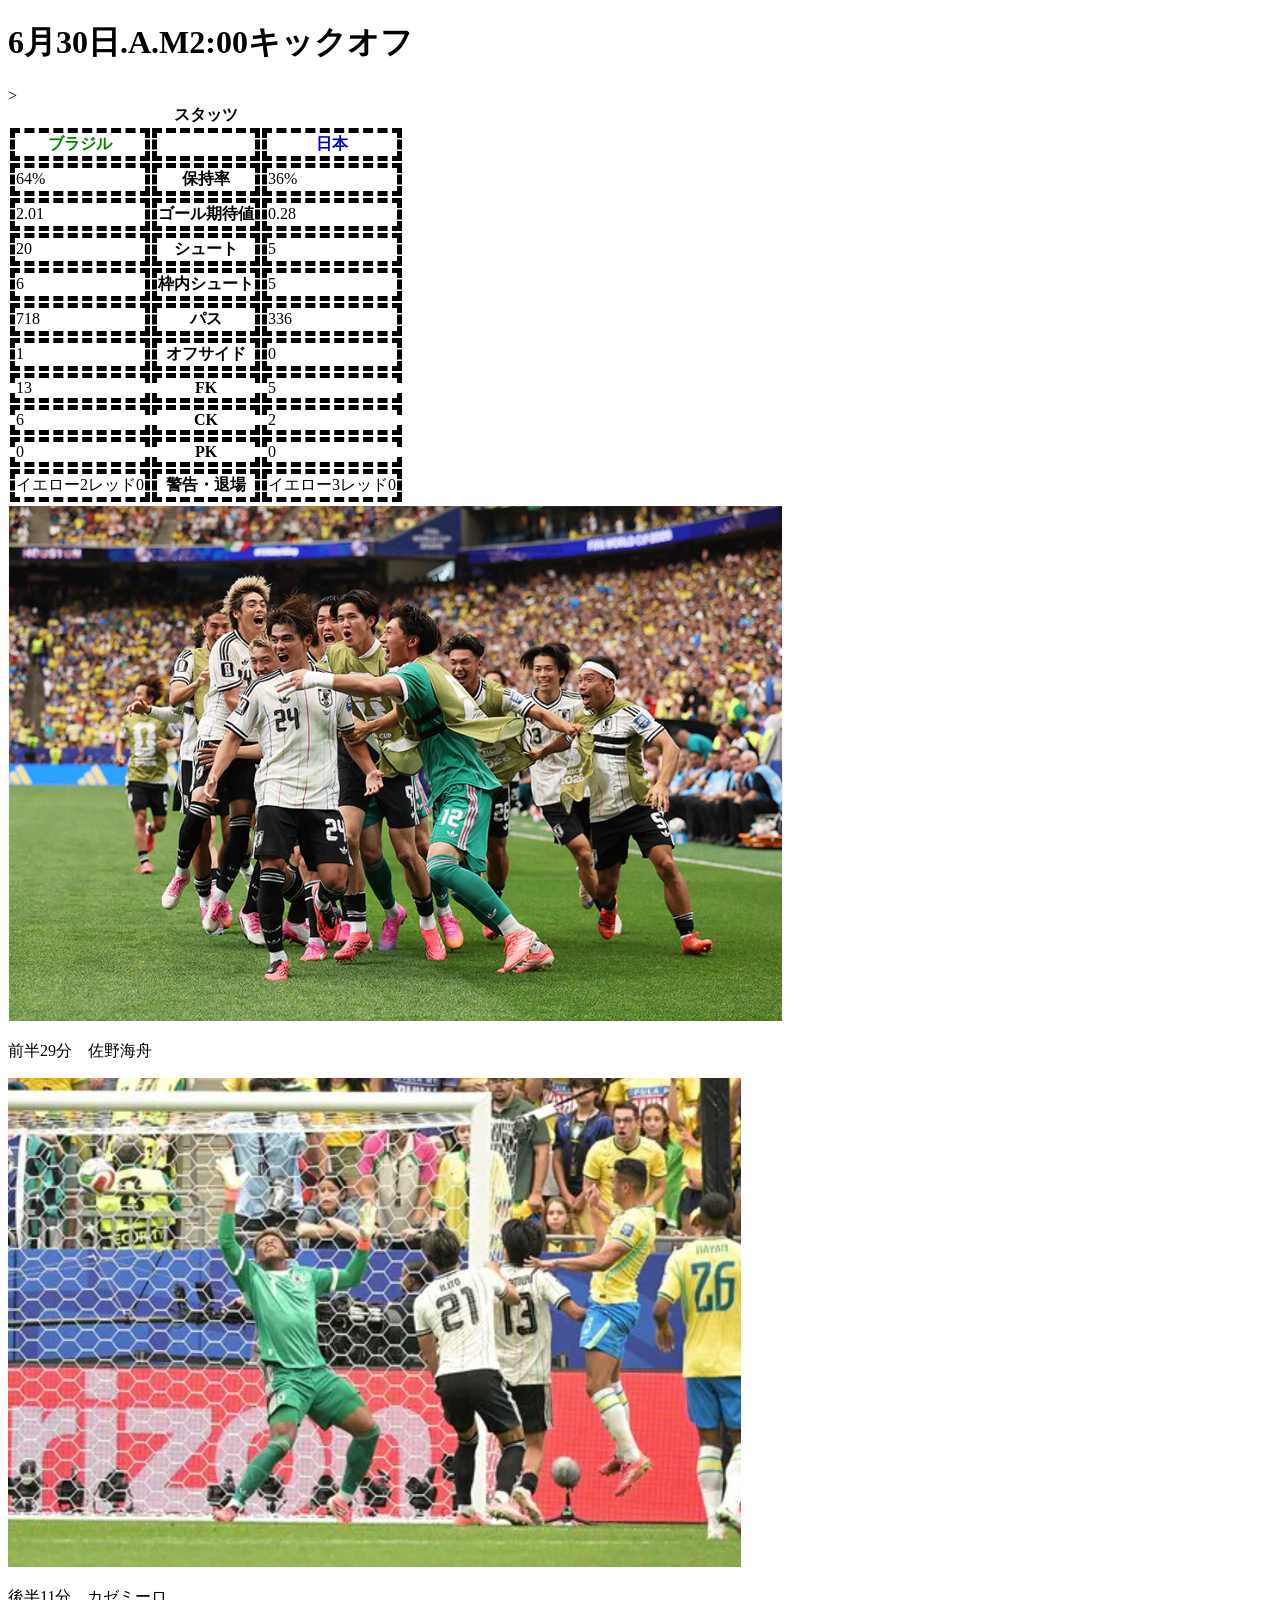
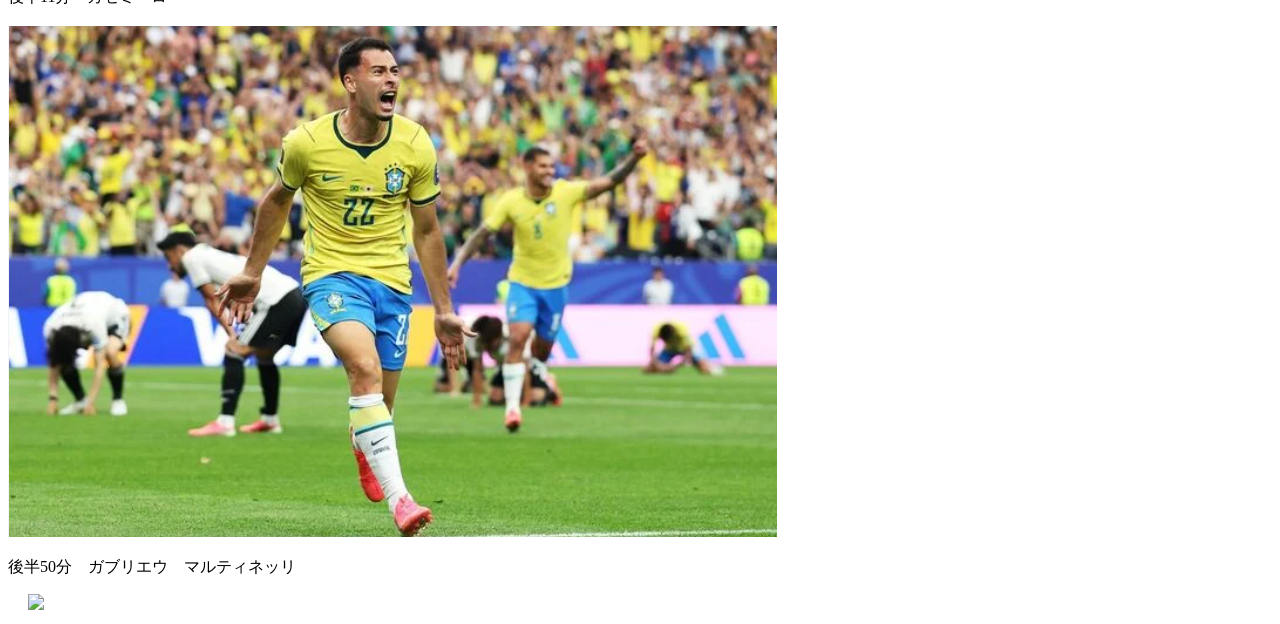
==== index.html @ 2d014351 "Fix HTML image tags and content structure" ====
<!DOCTYPE html>
<html lang="ja">
<link rel="stylesheet"href="mystyle.css">
<head>
<title>サッカーW杯日本VSブラジル戦を振り返る</title>
</head>
<body>
<h1>6月30日.A.M2:00キックオフ</h1>
<table>
<caption>
<strong>スタッツ</strong>
</caption>
<thead>
<tr><th class="important">ブラジル</th><th>　　　</th><th class="importantt">日本</th></tr>
</thead>
<tbody>
<tr><td>64%</td><th>保持率</th><td>36%</td></tr>
<tr><td>2.01</td><th>ゴール期待値</th><td>0.28</td></tr>
<tr><td>20</td><th>シュート</th><td>5</td></tr>
<tr><td>6</td><th>枠内シュート</th><td>5</td></tr>
<tr><td>718</td><th>パス</th><td>336</td></tr>
<tr><td>1</td><th>オフサイド</th><td>0</td></tr>
<tr><td>13</td><th>FK</th><td>5</td></tr>
<tr><td>6</td><th>CK</th><td>2</td></tr>
<tr><td>0</td><th>PK</th><td>0</td></tr>
<tr><td>イエロー2レッド0</td><th>警告・退場</th><td>イエロー3レッド0</td>></tr>
</tbody>
</table>
<img src="image/スクリーンショット 2026-07-23 172928.png"></a>
<dl>前半29分　佐野海舟</dl>
<img src="image/スクリーンショット 2026-07-24 134904.png"></a>
<dl>後半11分　カゼミーロ</dl>
<img src="image/スクリーンショット 2026-07-24 135024.png"</a>
<dl>後半50分　ガブリエウ　マルティネッリ</dl>　
<img src=

</body>
</html>
---- mystyle.css ----
h1{color:#000000;}
th,td{border:dashed thick black;}
th.important{color:#008000}
th.importantt{color:#0000cd}
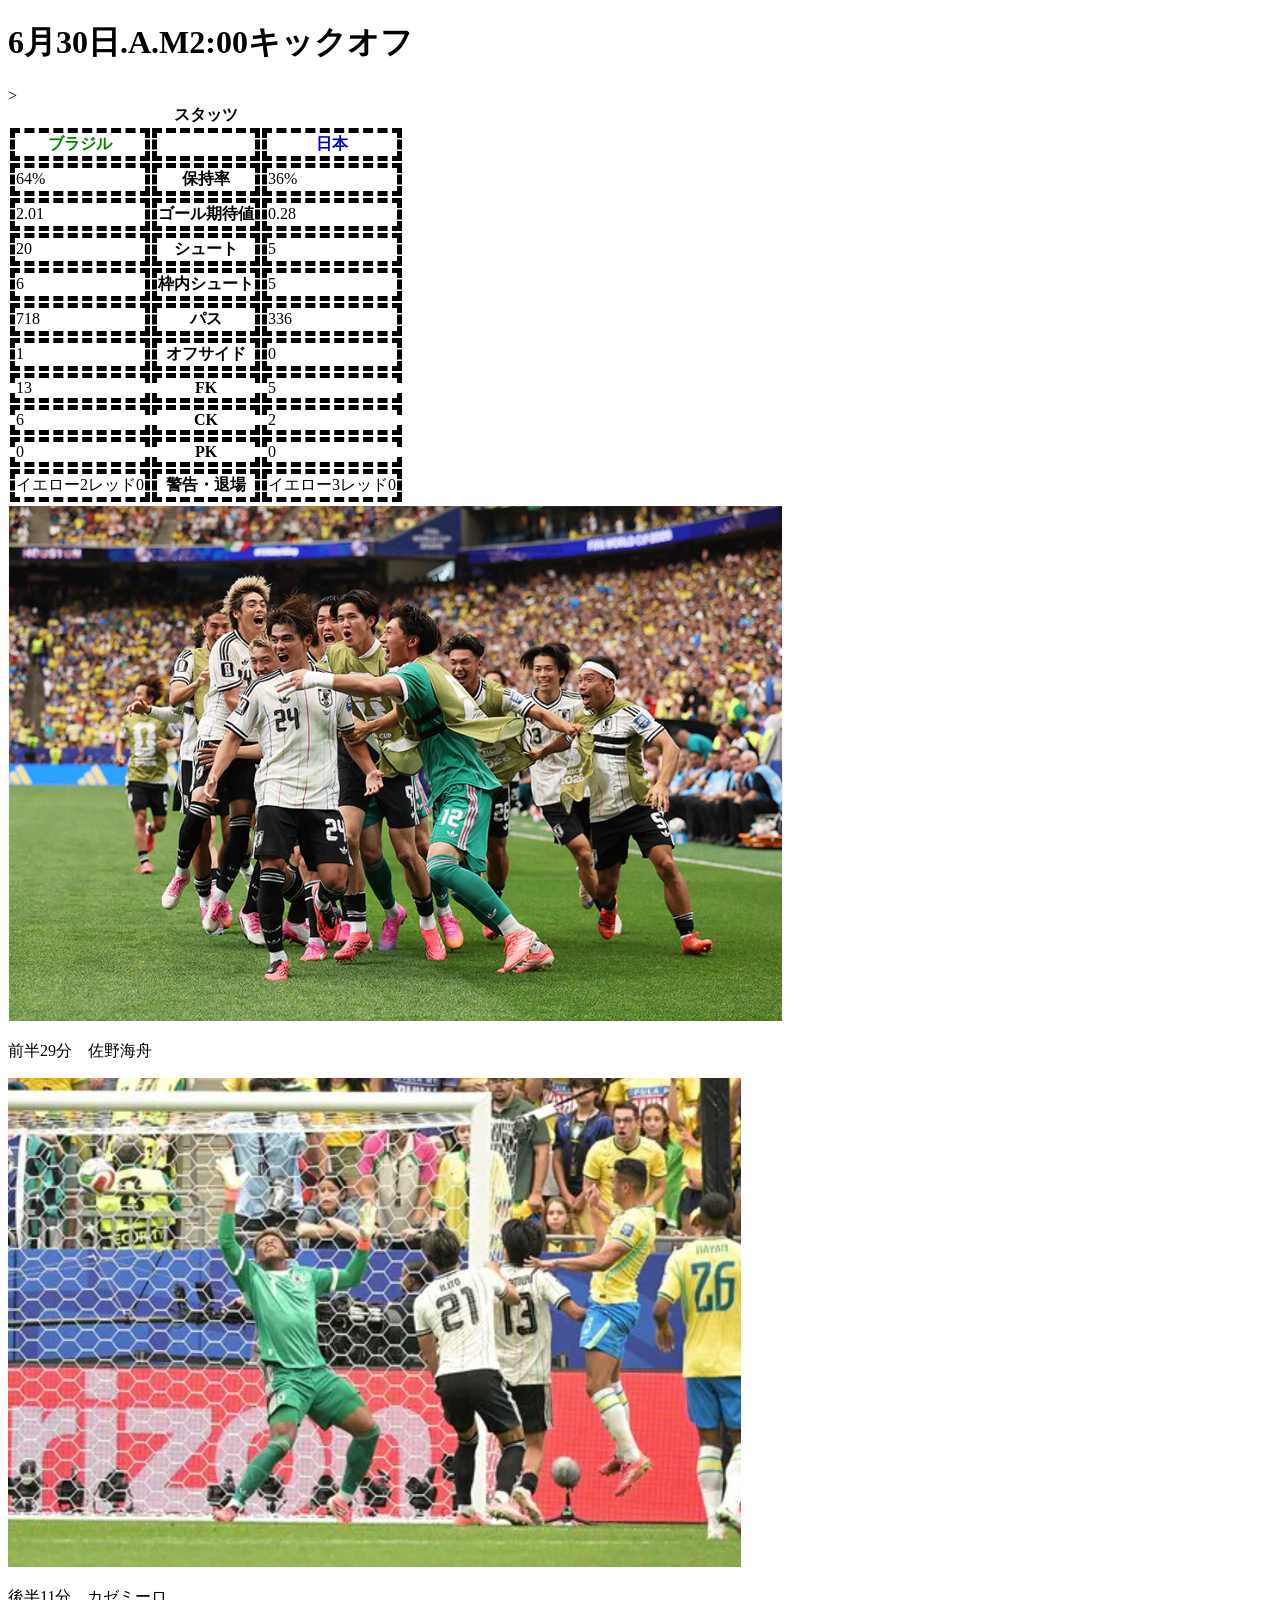
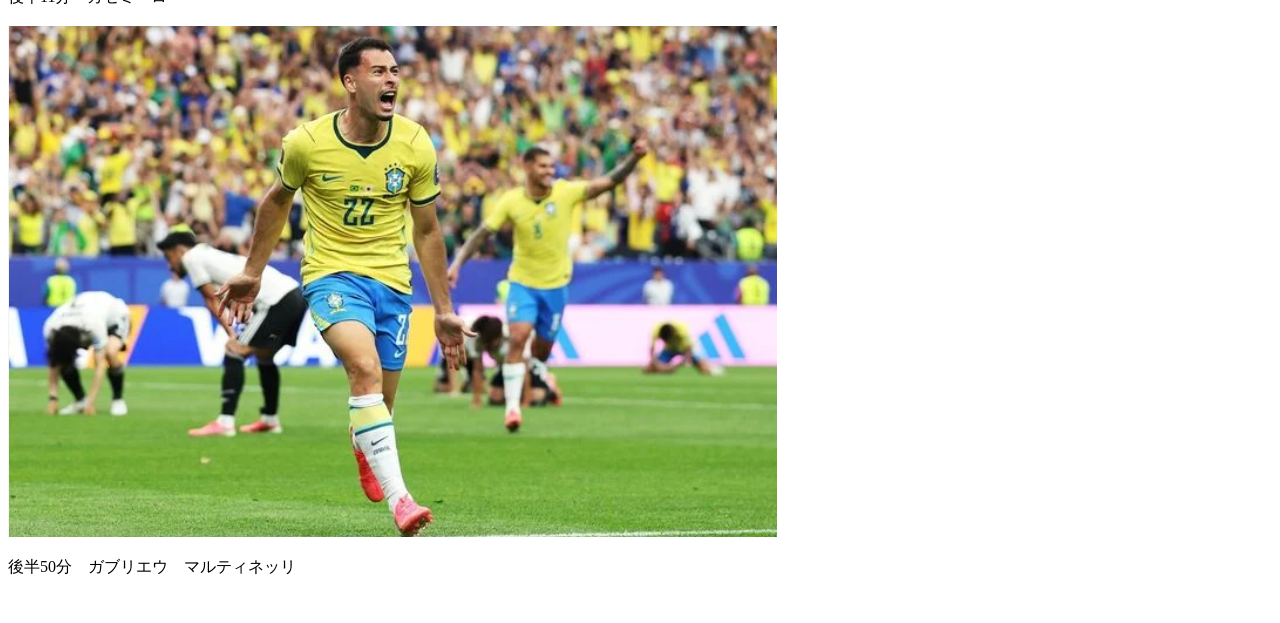
==== commit cd1a4ac5: "Remove incomplete img tag from index.html" ====
--- a/index.html
+++ b/index.html
@@ -32,7 +32,6 @@
 <dl>後半11分　カゼミーロ</dl>
 <img src="image/スクリーンショット 2026-07-24 135024.png"</a>
 <dl>後半50分　ガブリエウ　マルティネッリ</dl>　
-<img src=
 
 </body>
 </html>
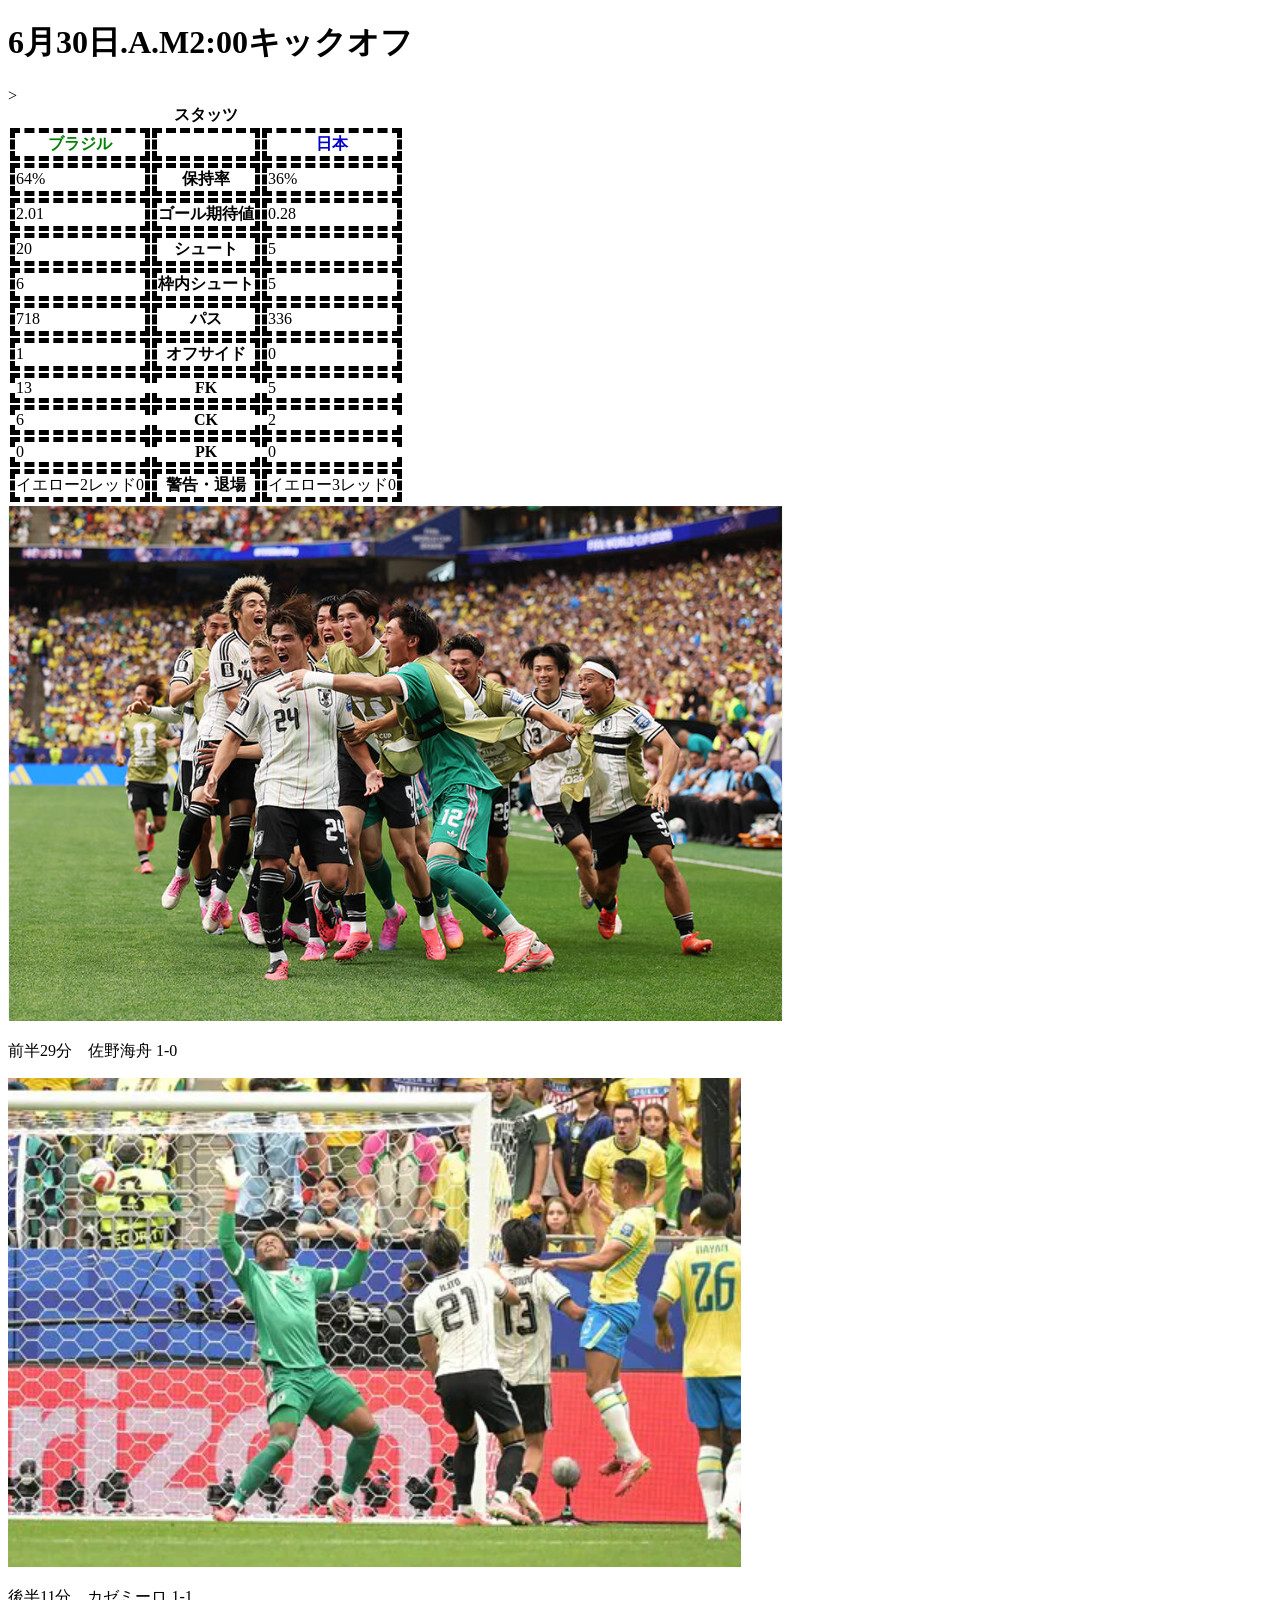
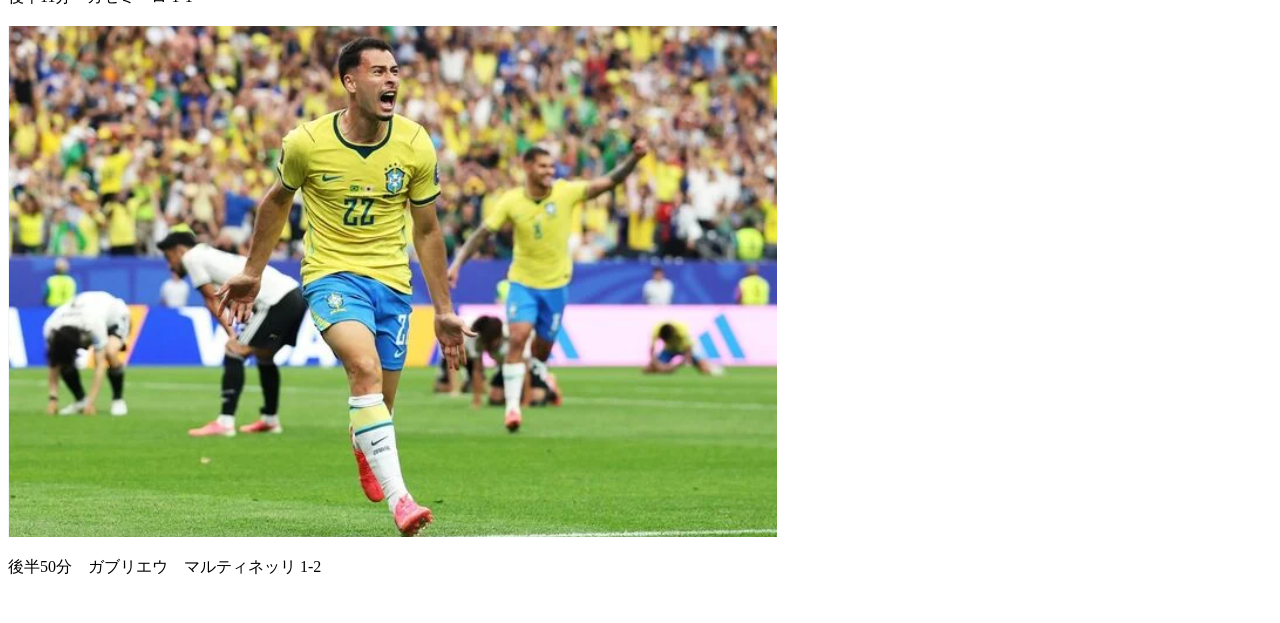
==== commit 03658b27: "Add scores to match events in index.html" ====
--- a/index.html
+++ b/index.html
@@ -27,11 +27,11 @@
 </tbody>
 </table>
 <img src="image/スクリーンショット 2026-07-23 172928.png"></a>
-<dl>前半29分　佐野海舟</dl>
+<dl>前半29分　佐野海舟 1-0</dl>
 <img src="image/スクリーンショット 2026-07-24 134904.png"></a>
-<dl>後半11分　カゼミーロ</dl>
+<dl>後半11分　カゼミーロ 1-1</dl>
 <img src="image/スクリーンショット 2026-07-24 135024.png"</a>
-<dl>後半50分　ガブリエウ　マルティネッリ</dl>　
+<dl>後半50分　ガブリエウ　マルティネッリ 1-2 </dl>　
 
 </body>
 </html>
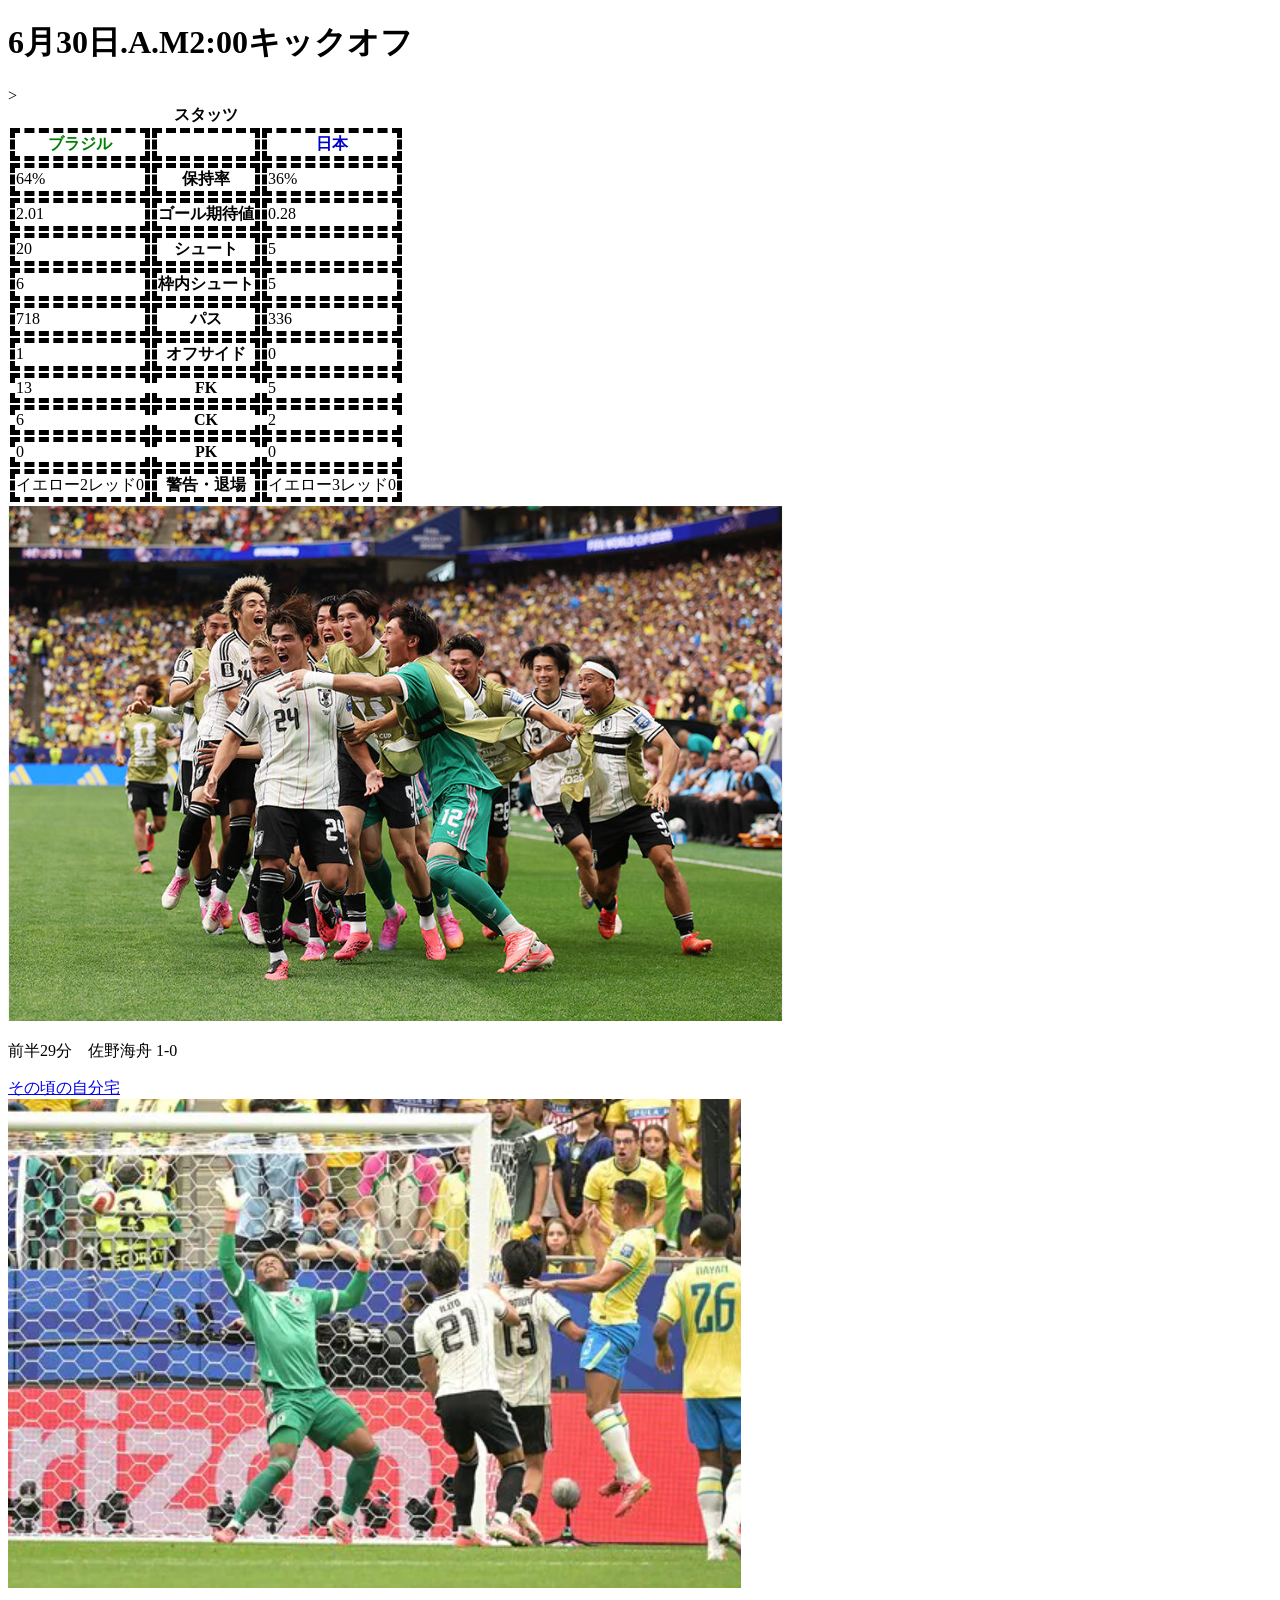
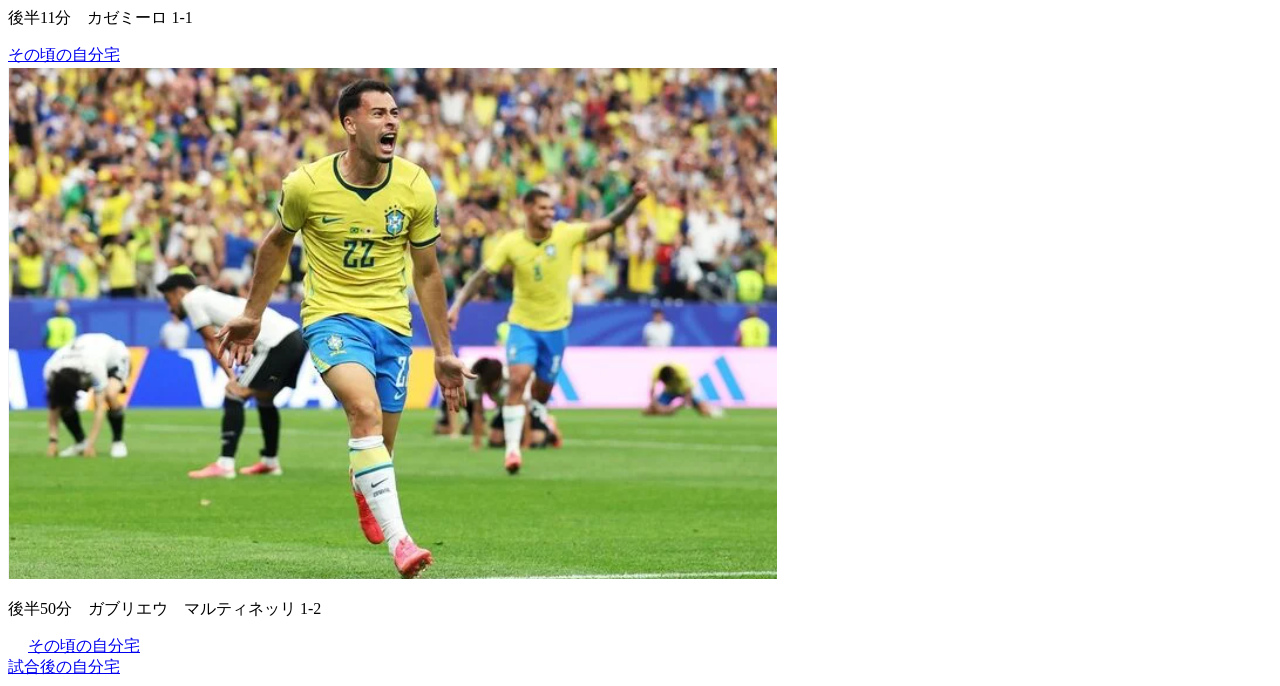
==== commit a5a06ebd: "Add additional links and images to index.html" ====
--- a/index.html
+++ b/index.html
@@ -28,10 +28,14 @@
 </table>
 <img src="image/スクリーンショット 2026-07-23 172928.png"></a>
 <dl>前半29分　佐野海舟 1-0</dl>
+<a href="a.html">その頃の自分宅</a><br>
 <img src="image/スクリーンショット 2026-07-24 134904.png"></a>
 <dl>後半11分　カゼミーロ 1-1</dl>
+<a href="a.html">その頃の自分宅</a><br>
 <img src="image/スクリーンショット 2026-07-24 135024.png"</a>
 <dl>後半50分　ガブリエウ　マルティネッリ 1-2 </dl>　
+<a href="a.html">その頃の自分宅</a><br>
+<a href="a.html">試合後の自分宅</a><br>
 
 </body>
 </html>
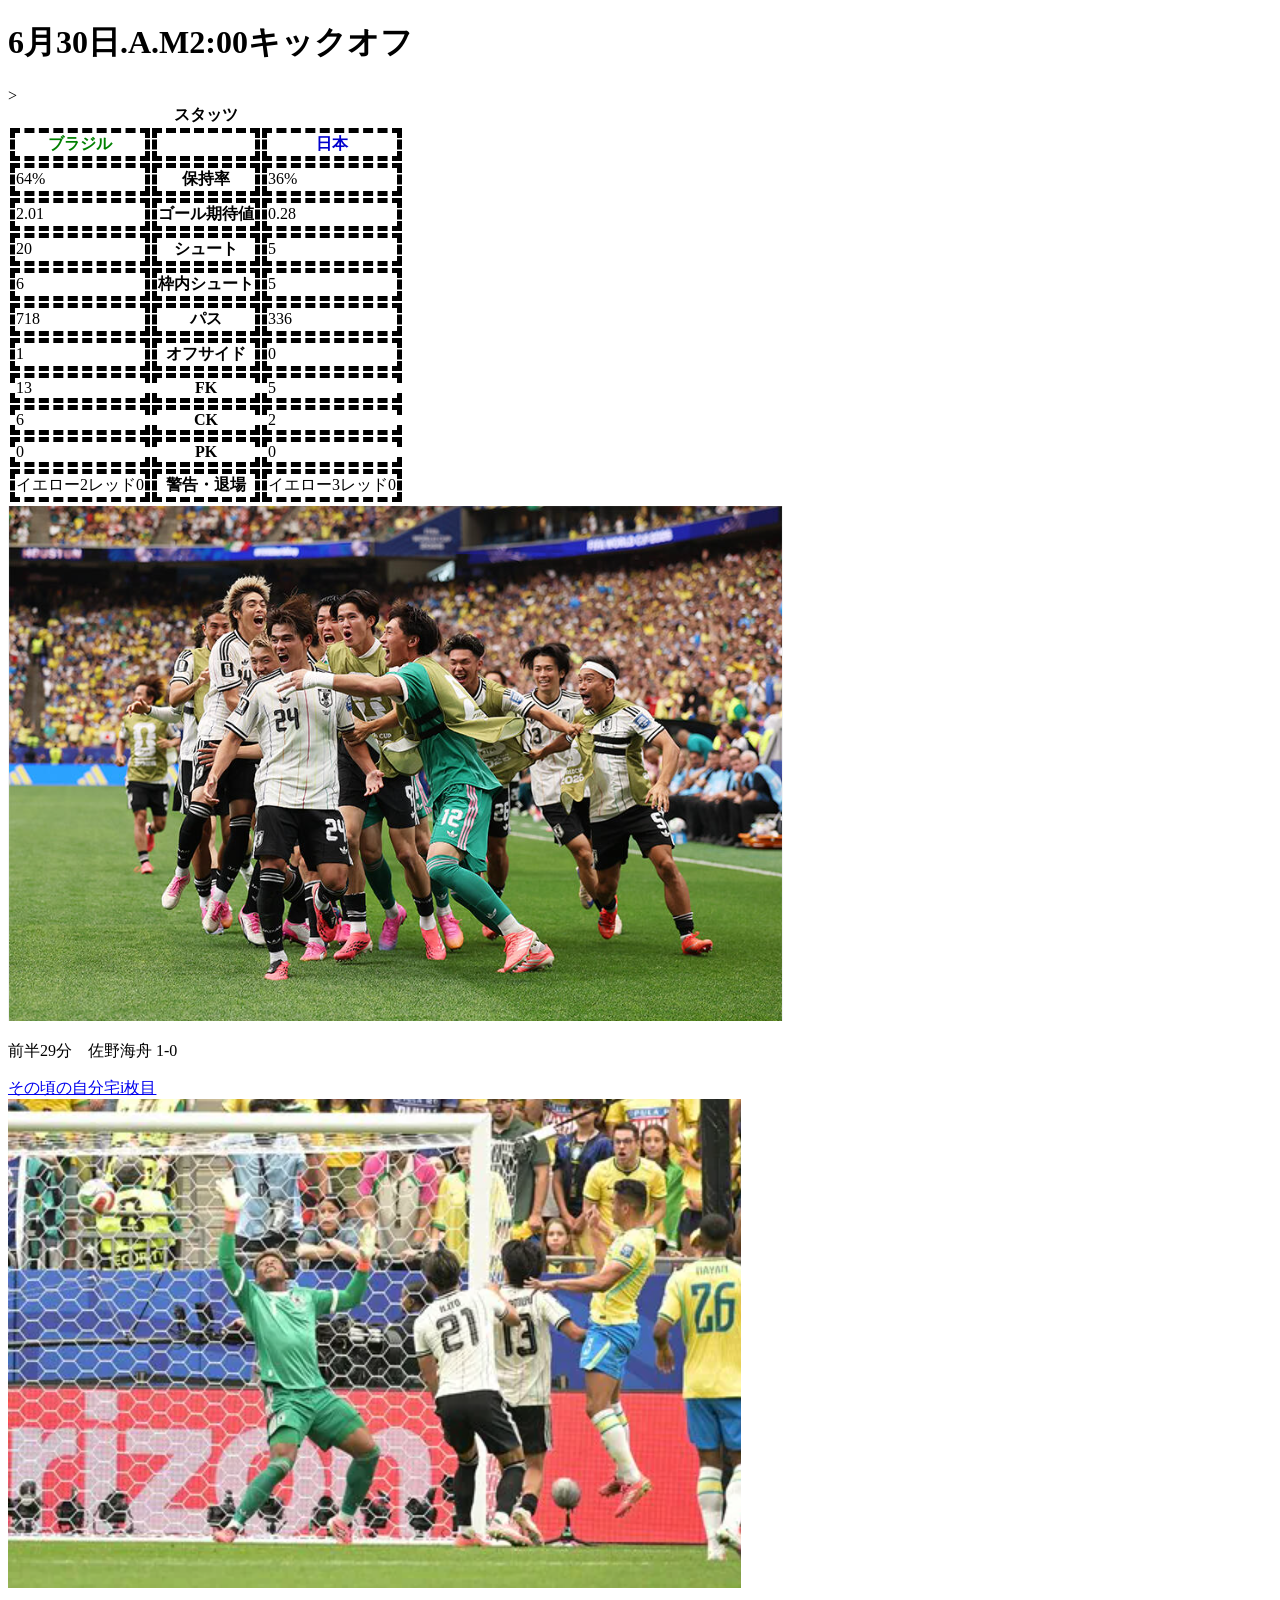
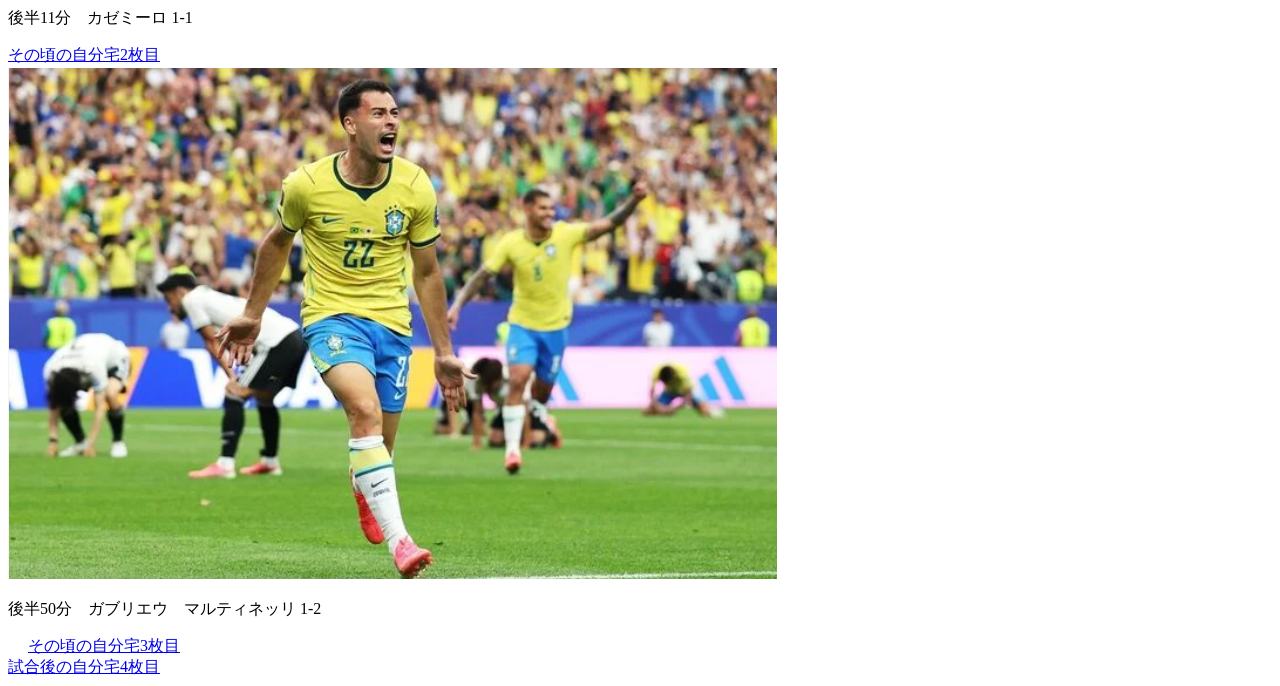
==== commit b47701c8: "Update links for multiple images in index.html" ====
--- a/index.html
+++ b/index.html
@@ -28,14 +28,14 @@
 </table>
 <img src="image/スクリーンショット 2026-07-23 172928.png"></a>
 <dl>前半29分　佐野海舟 1-0</dl>
-<a href="a.html">その頃の自分宅</a><br>
+<a href="a.html">その頃の自分宅i枚目</a><br>
 <img src="image/スクリーンショット 2026-07-24 134904.png"></a>
 <dl>後半11分　カゼミーロ 1-1</dl>
-<a href="a.html">その頃の自分宅</a><br>
+<a href="a.html">その頃の自分宅2枚目</a><br>
 <img src="image/スクリーンショット 2026-07-24 135024.png"</a>
 <dl>後半50分　ガブリエウ　マルティネッリ 1-2 </dl>　
-<a href="a.html">その頃の自分宅</a><br>
-<a href="a.html">試合後の自分宅</a><br>
+<a href="a.html">その頃の自分宅3枚目</a><br>
+<a href="a.html">試合後の自分宅4枚目</a><br>
 
 </body>
 </html>
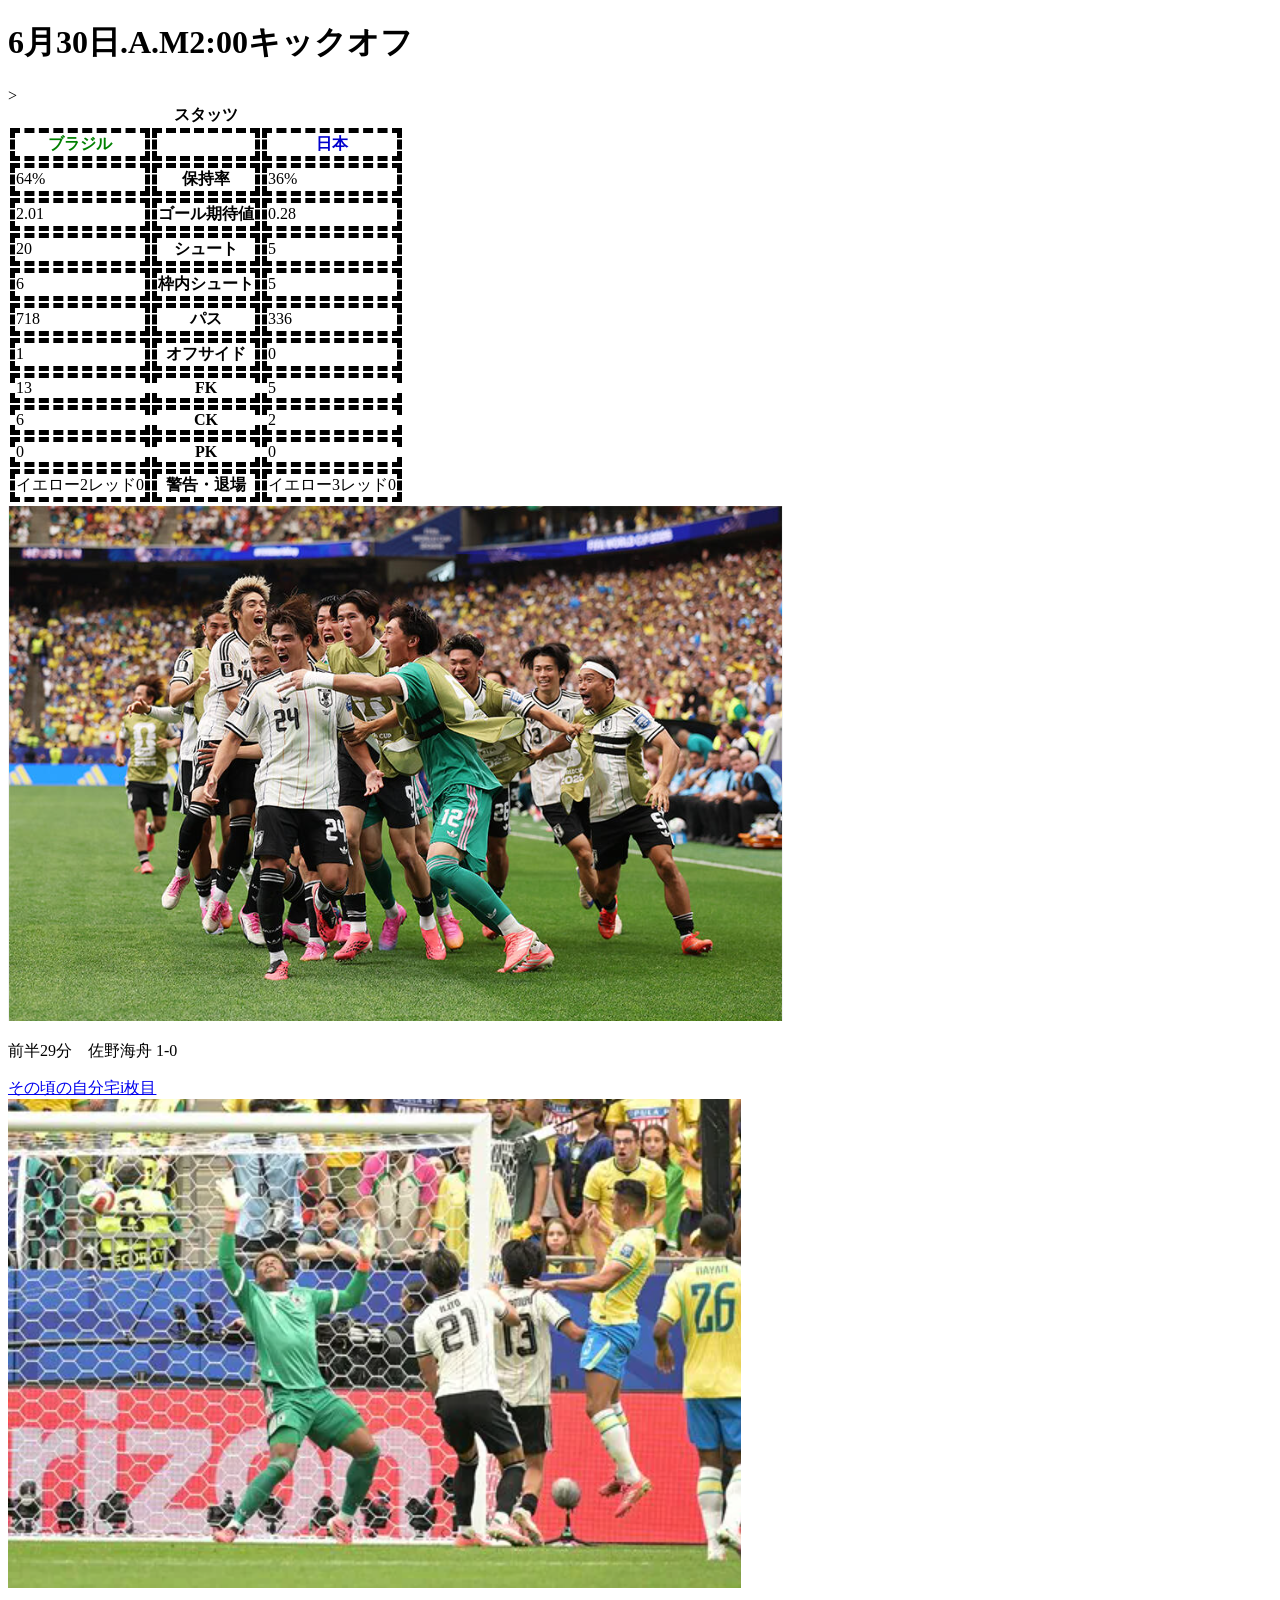
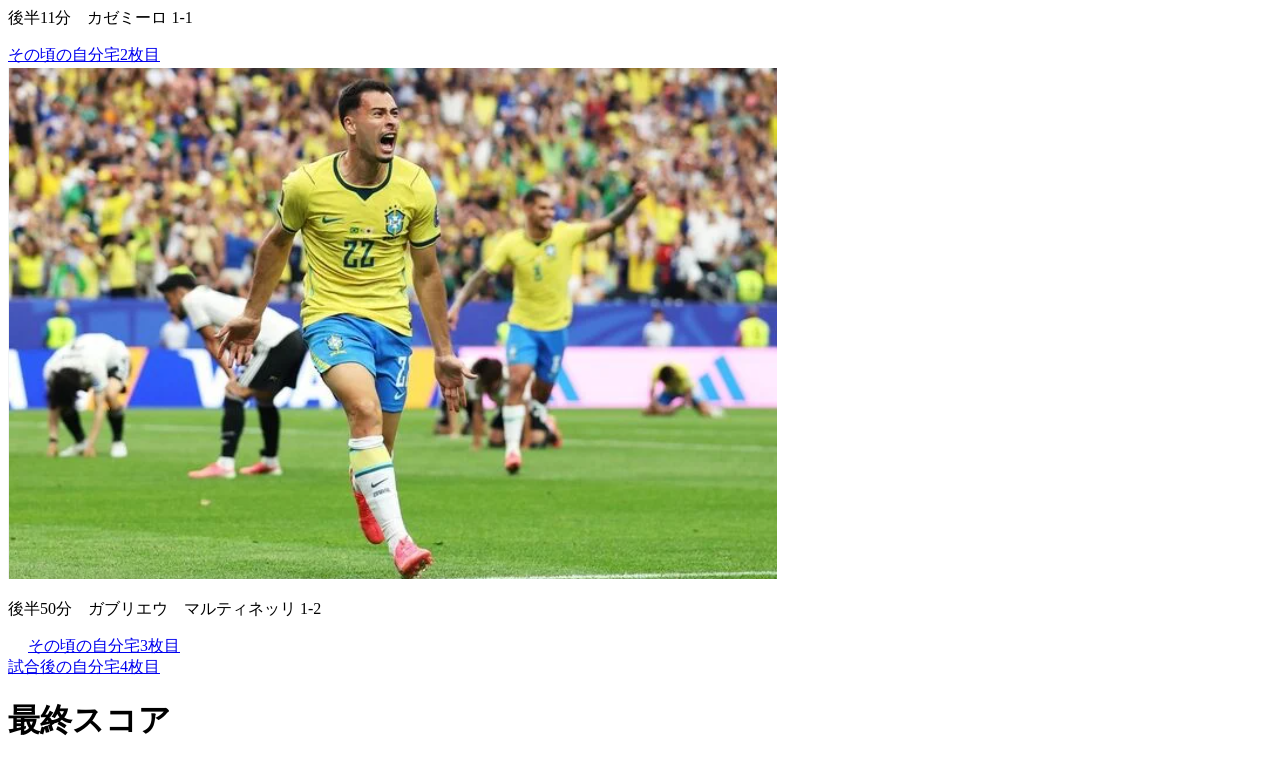
==== commit 72bdc1ab: "Add final score and titles to index.html" ====
--- a/index.html
+++ b/index.html
@@ -36,6 +36,10 @@
 <dl>後半50分　ガブリエウ　マルティネッリ 1-2 </dl>　
 <a href="a.html">その頃の自分宅3枚目</a><br>
 <a href="a.html">試合後の自分宅4枚目</a><br>
+<h1>最終スコア</h1>
+<title>ブラジル　２ー１　日本</title>
+<title>北中米W杯ベスト32敗退　日本代表</title>
+
 
 </body>
 </html>
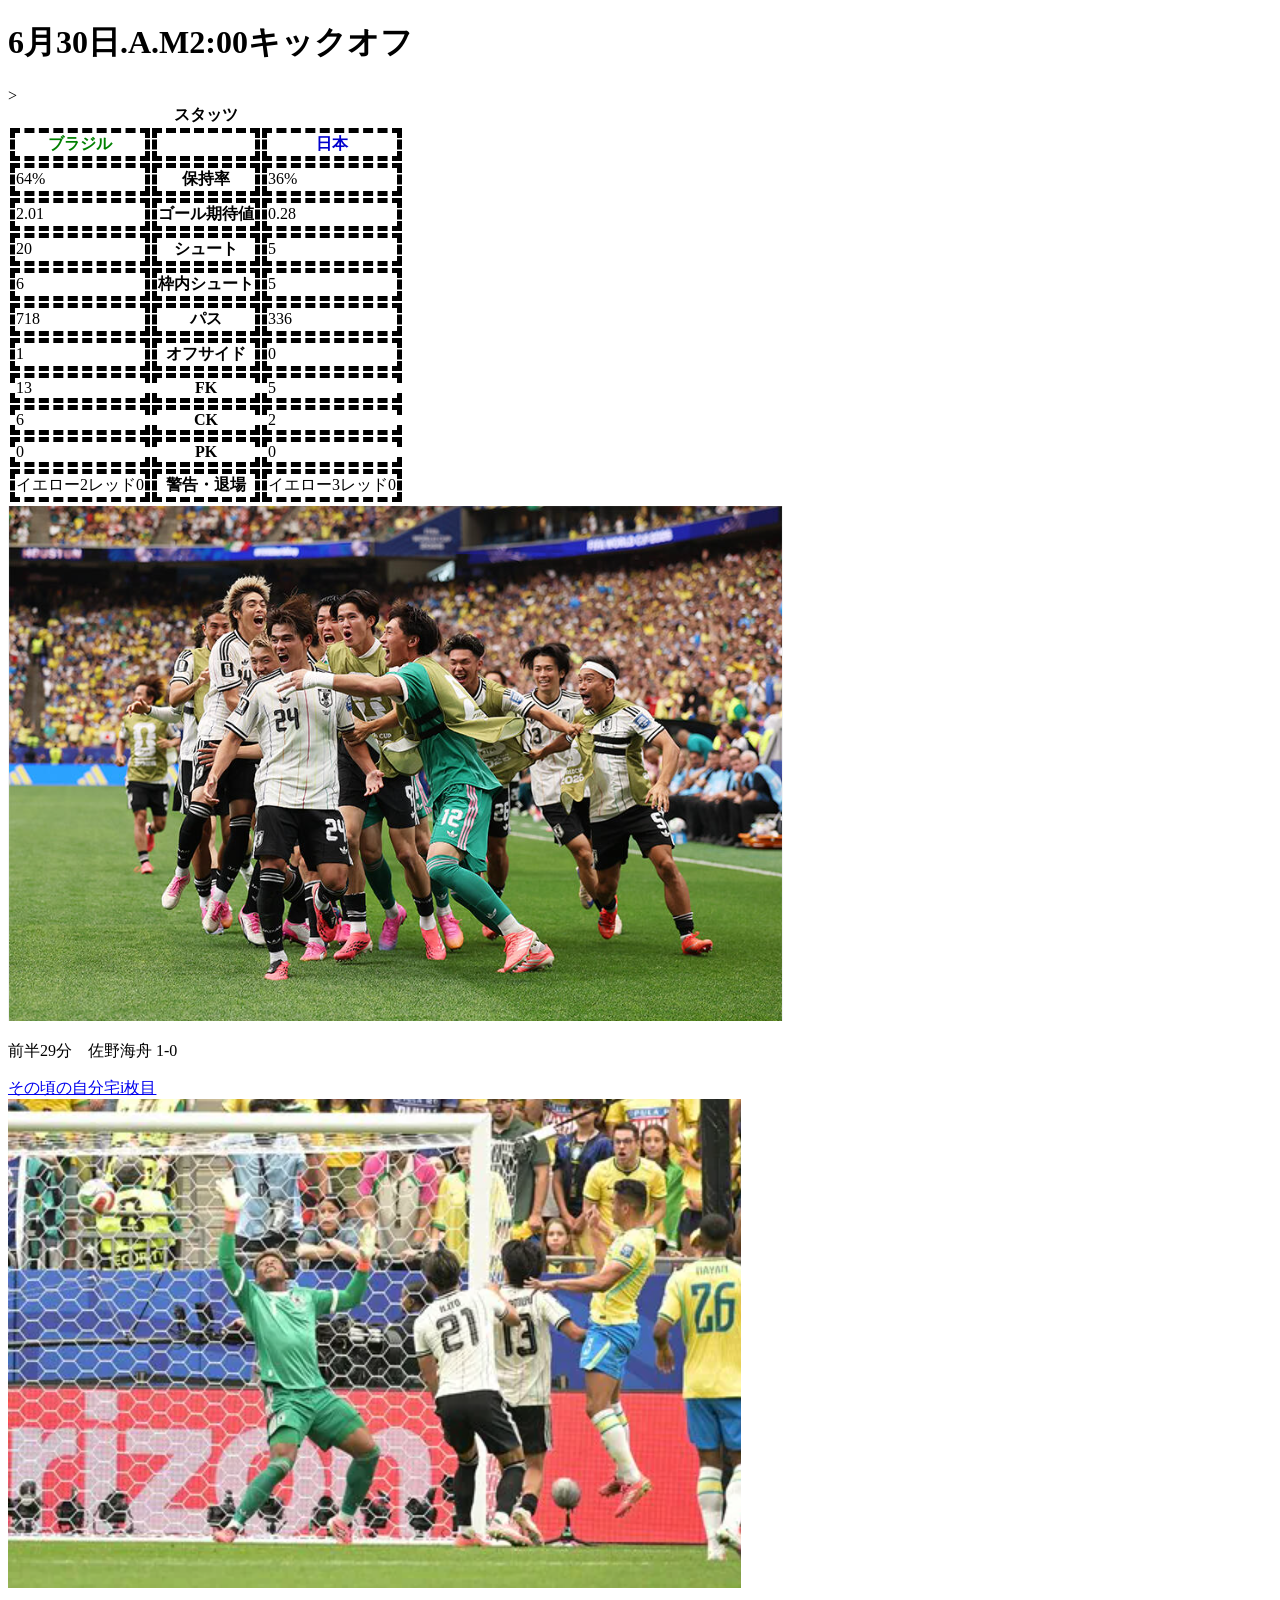
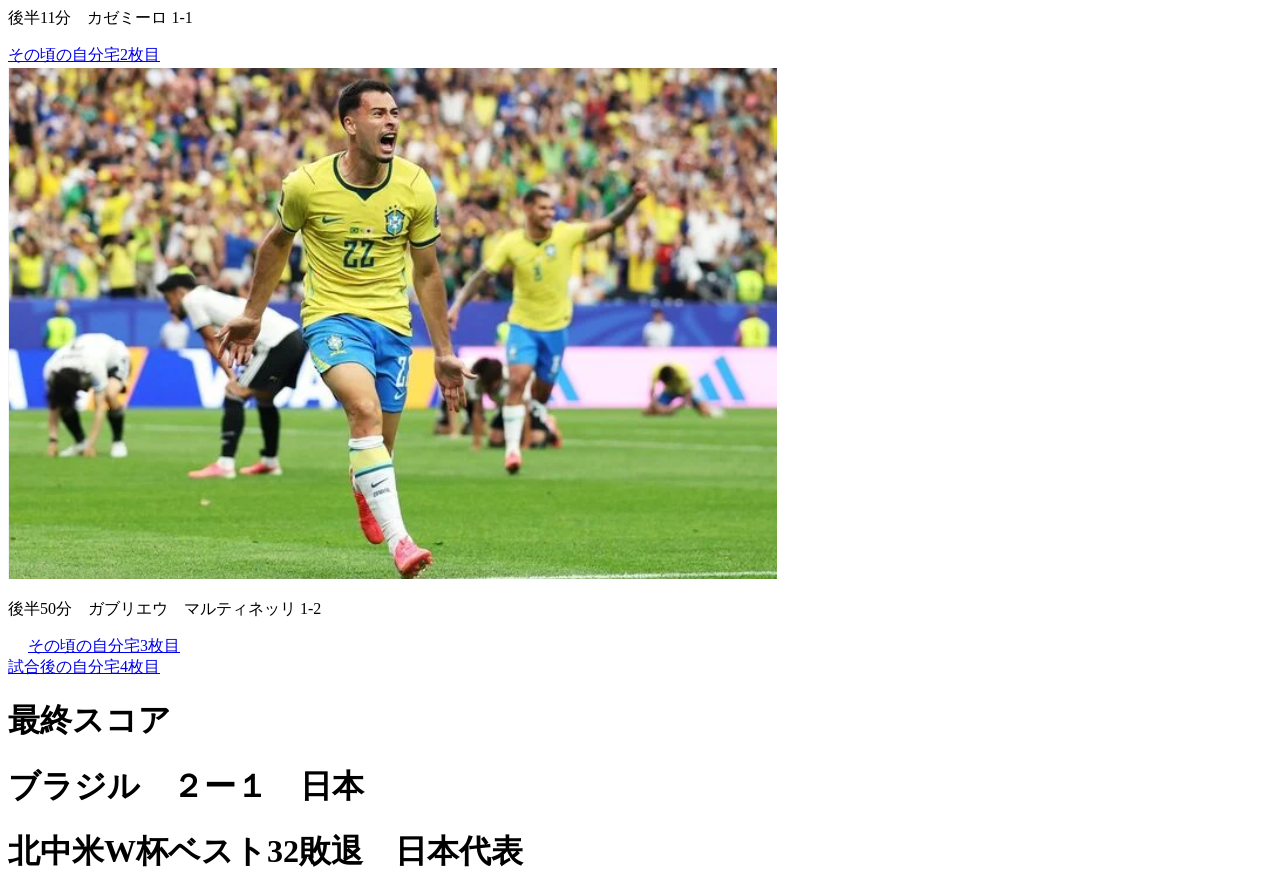
==== commit 112c9924: "Update index.html" ====
--- a/index.html
+++ b/index.html
@@ -37,9 +37,7 @@
 <a href="a.html">その頃の自分宅3枚目</a><br>
 <a href="a.html">試合後の自分宅4枚目</a><br>
 <h1>最終スコア</h1>
-<title>ブラジル　２ー１　日本</title>
-<title>北中米W杯ベスト32敗退　日本代表</title>
-
-
+<h1>ブラジル　２ー１　日本</h1>
+<h1>北中米W杯ベスト32敗退　日本代表</h1>
 </body>
 </html>
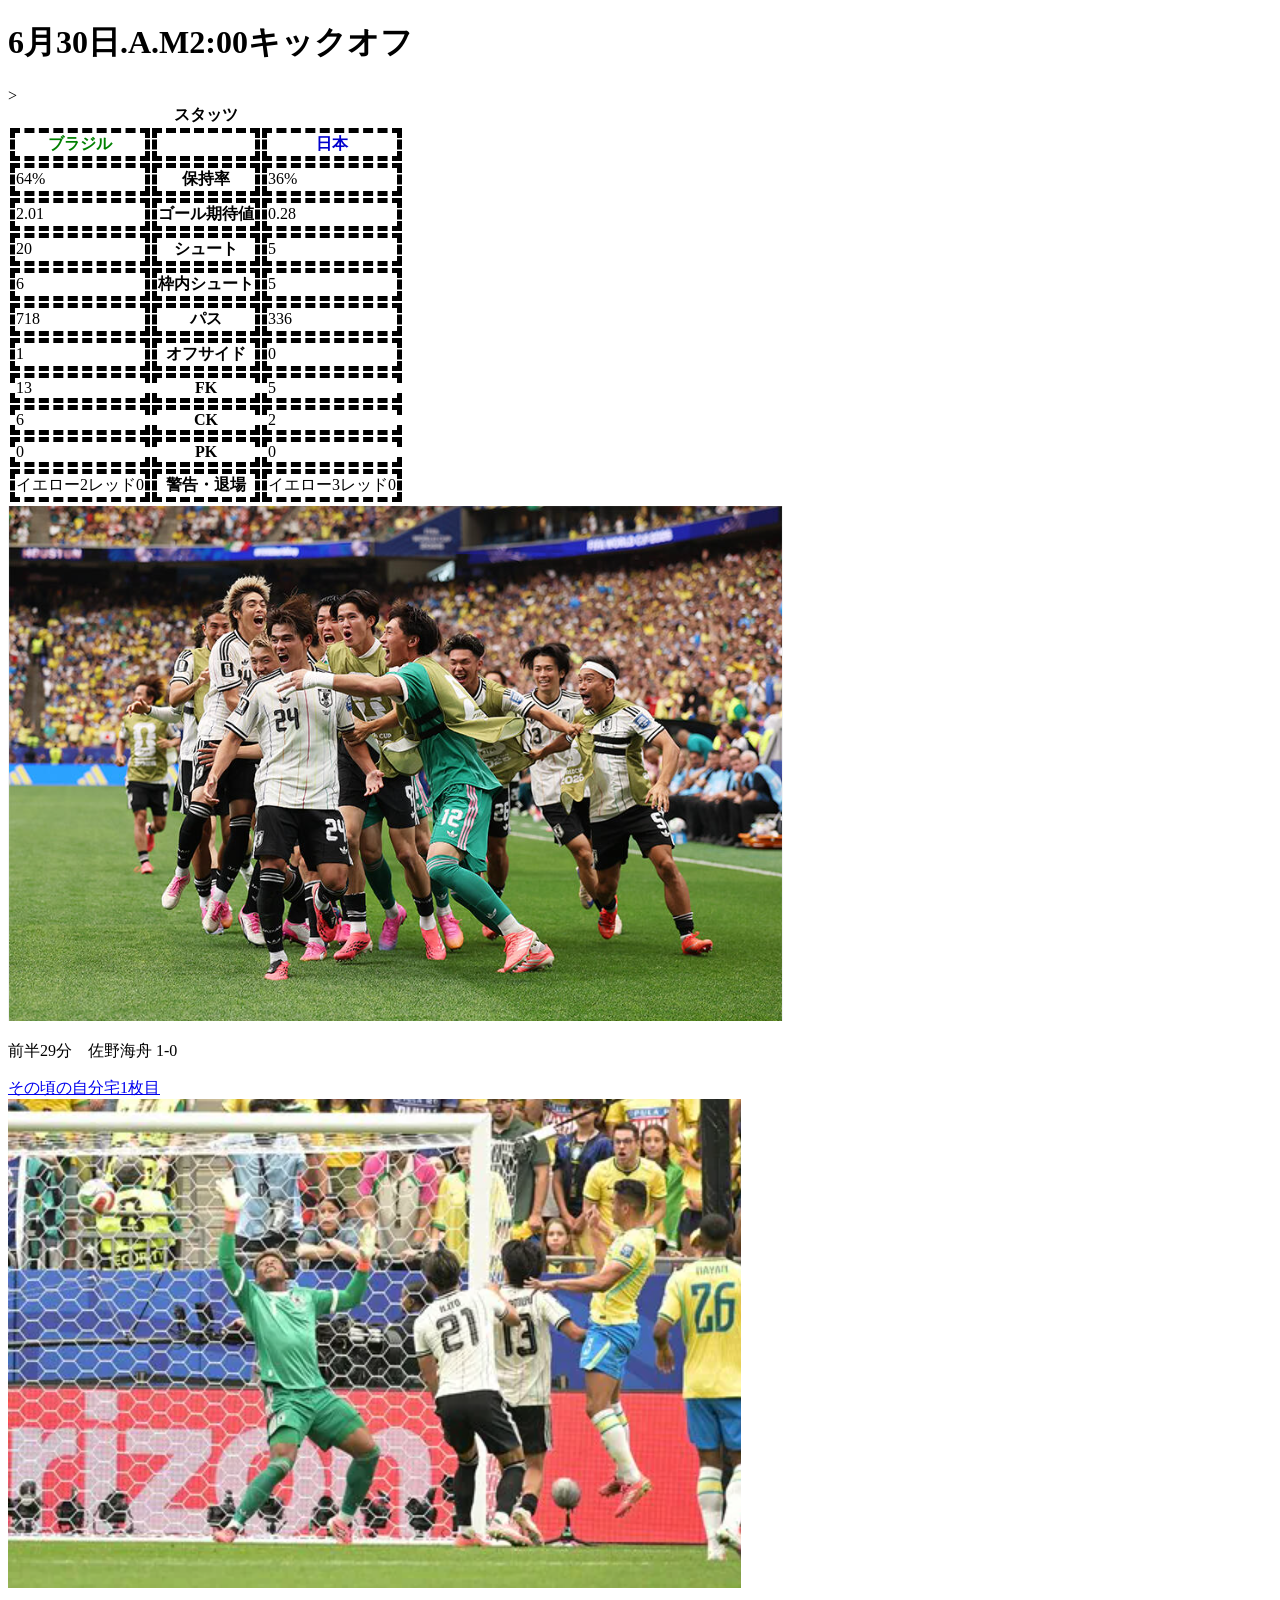
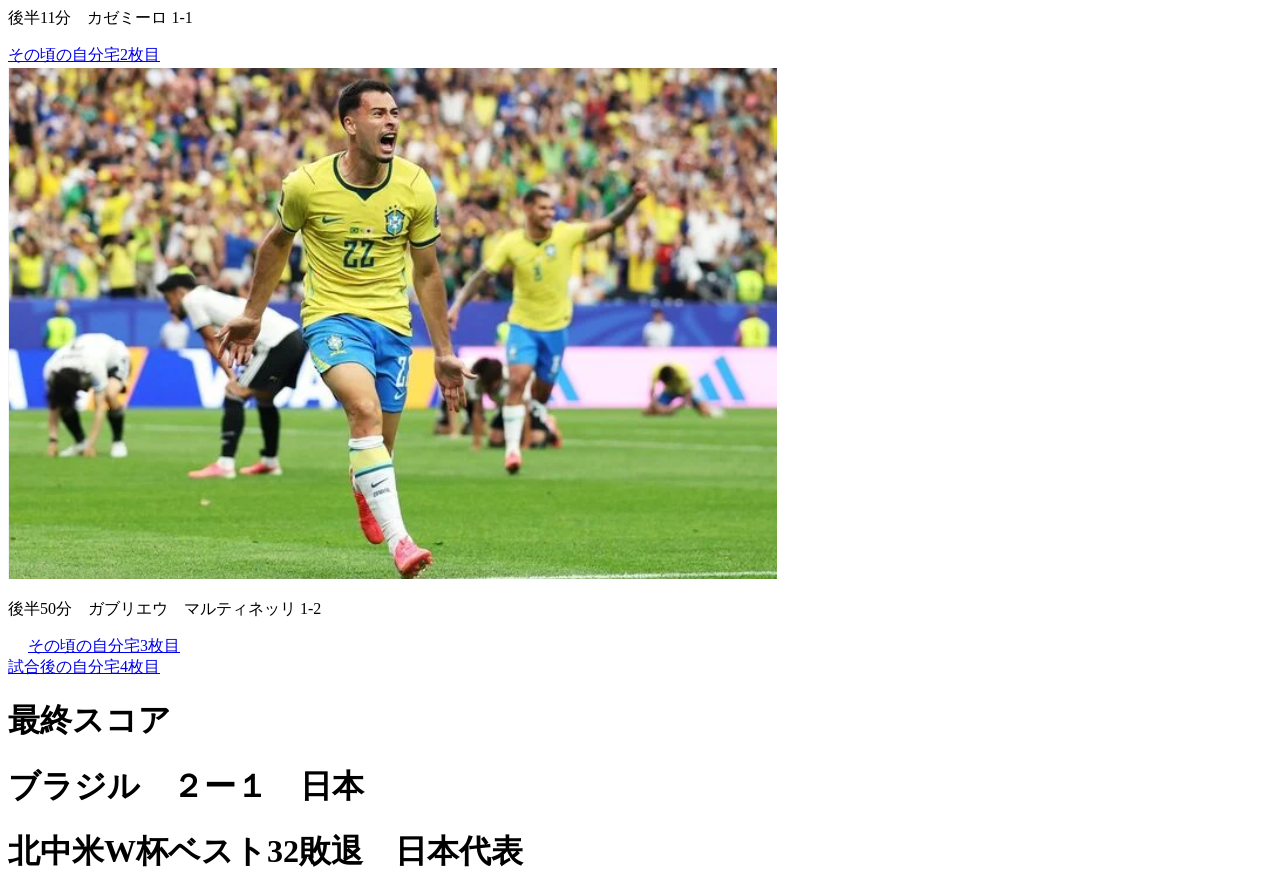
==== commit 816d68ff: "Update index.html" ====
--- a/index.html
+++ b/index.html
@@ -28,7 +28,7 @@
 </table>
 <img src="image/スクリーンショット 2026-07-23 172928.png"></a>
 <dl>前半29分　佐野海舟 1-0</dl>
-<a href="a.html">その頃の自分宅i枚目</a><br>
+<a href="a.html">その頃の自分宅1枚目</a><br>
 <img src="image/スクリーンショット 2026-07-24 134904.png"></a>
 <dl>後半11分　カゼミーロ 1-1</dl>
 <a href="a.html">その頃の自分宅2枚目</a><br>
